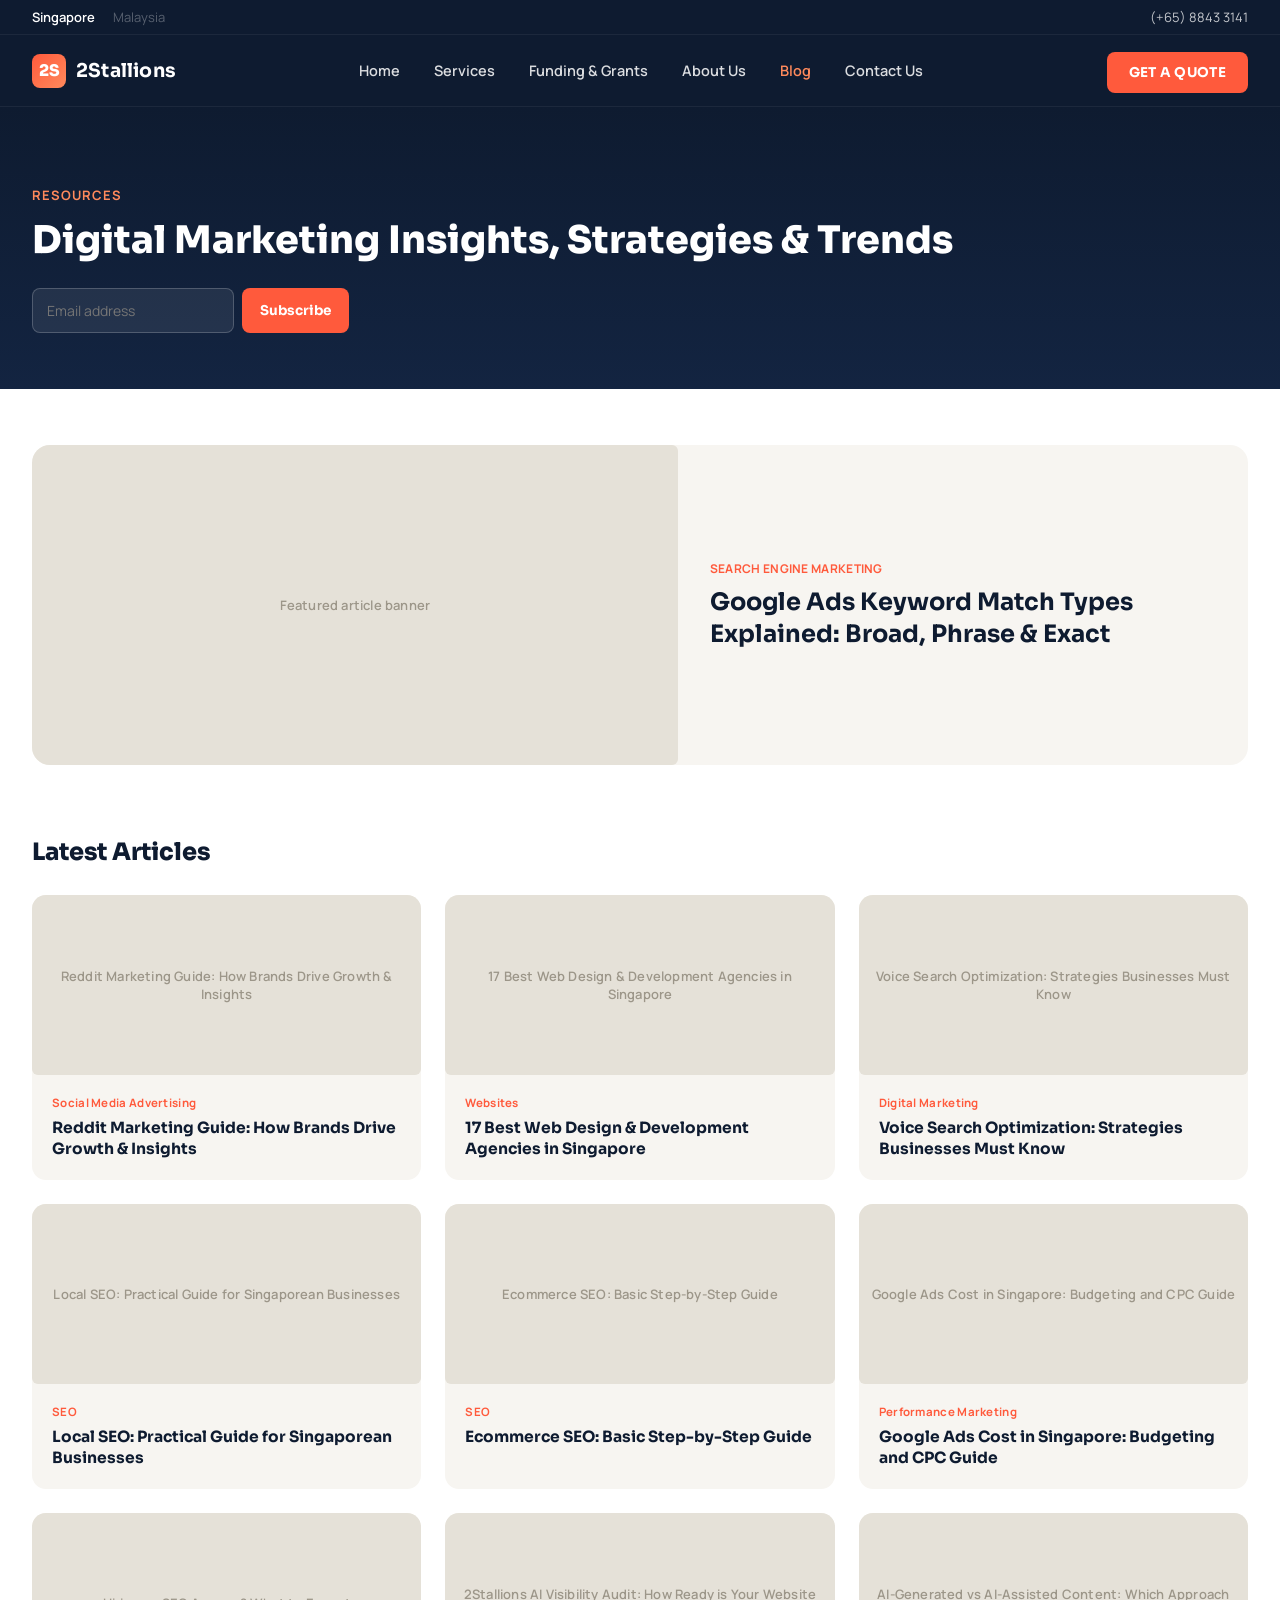
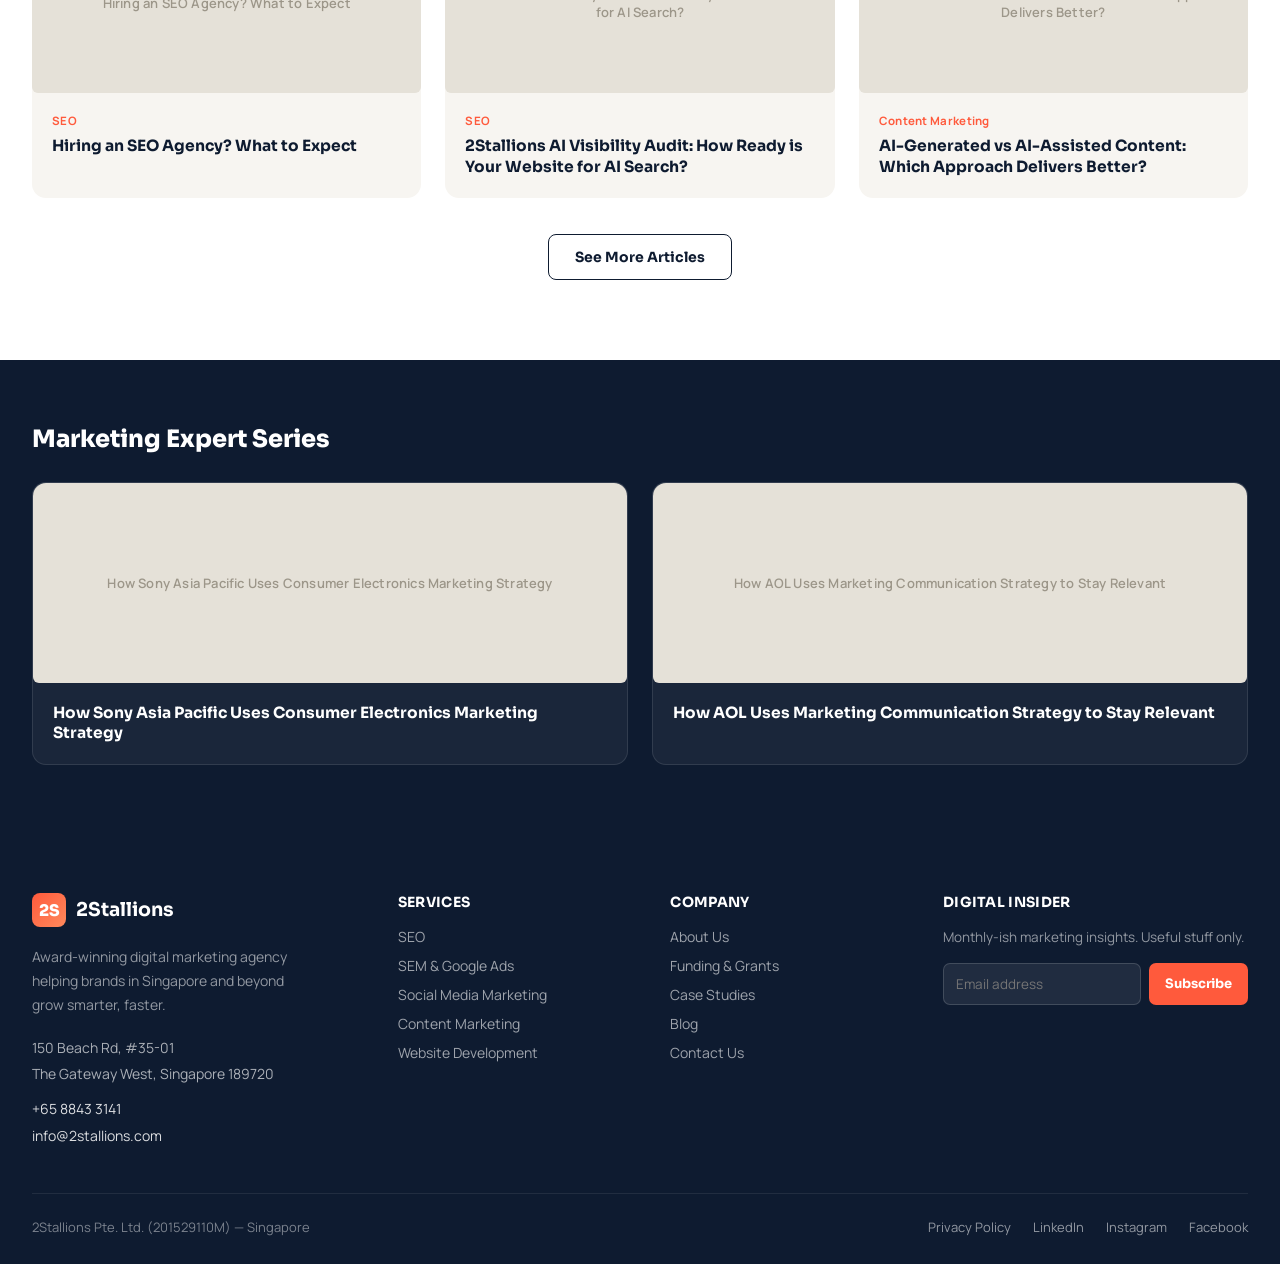
==== blog.html @ 367ffdf5 "Initial static site build from Claude Design prototype" ====
<!DOCTYPE html>
<html lang="en">
<head>
<meta charset="utf-8">
<meta name="viewport" content="width=device-width, initial-scale=1">
<title>Blog | 2Stallions Digital Marketing Insights</title>
<meta name="description" content="Digital marketing insights, strategies and trends from the 2Stallions team — SEO, SEM, social, content and more.">
<link rel="preconnect" href="https://fonts.googleapis.com">
<link href="https://fonts.googleapis.com/css2?family=Sora:wght@600;700;800&family=Manrope:wght@400;500;600;700&display=swap" rel="stylesheet">
<link rel="stylesheet" href="./styles.css">
<style>
@media (max-width:980px){ h1{font-size:clamp(26px,6vw,38px) !important} }
</style>
</head>
<body>
<div style="overflow-x:hidden">
<header style="position:sticky;top:0;z-index:100;background:#0E1B30;font-family:'Manrope',sans-serif;box-shadow:0 1px 0 rgba(255,255,255,0.06)">
  <div style="display:flex;align-items:center;justify-content:space-between;gap:24px;max-width:1280px;margin:0 auto;padding:8px 32px;font-size:13px;color:rgba(255,255,255,0.6);border-bottom:1px solid rgba(255,255,255,0.06)">
    <div style="display:flex;gap:18px;align-items:center">
      <span style="color:#fff;font-weight:600">Singapore</span>
      <span style="opacity:0.5">Malaysia</span>
    </div>
    <div style="display:flex;gap:20px;align-items:center">
      <a href="tel:+6588433141" style="color:rgba(255,255,255,0.75);text-decoration:none">(+65) 8843 3141</a>
    </div>
  </div>
  <div style="display:flex;align-items:center;justify-content:space-between;max-width:1280px;margin:0 auto;padding:16px 32px;gap:24px">
    <a href="./index.html" style="display:flex;align-items:center;gap:10px;text-decoration:none">
      <div style="width:34px;height:34px;border-radius:8px;background:linear-gradient(135deg,#FF5A3C,#FF8A5C);display:flex;align-items:center;justify-content:center;font-family:'Sora',sans-serif;font-weight:800;color:#fff;font-size:16px">2S</div>
      <span style="font-family:'Sora',sans-serif;font-weight:700;font-size:19px;color:#fff;letter-spacing:0.2px">2Stallions</span>
    </a>
    <nav class="hdr-desktop-nav">
      <div class="nav-item-wrap" style="position:relative"><a href="./index.html" style="display:flex;align-items:center;gap:4px;color:rgba(255,255,255,0.85);text-decoration:none;font-size:14.5px;font-weight:600;padding:10px 4px">Home</a></div>
      <div class="nav-item-wrap" style="position:relative"><a href="./services.html" style="display:flex;align-items:center;gap:4px;color:rgba(255,255,255,0.85);text-decoration:none;font-size:14.5px;font-weight:600;padding:10px 4px">Services</a></div>
      <div class="nav-item-wrap" style="position:relative"><a href="./grants.html" style="display:flex;align-items:center;gap:4px;color:rgba(255,255,255,0.85);text-decoration:none;font-size:14.5px;font-weight:600;padding:10px 4px">Funding &amp; Grants</a></div>
      <div class="nav-item-wrap" style="position:relative"><a href="./about.html" style="display:flex;align-items:center;gap:4px;color:rgba(255,255,255,0.85);text-decoration:none;font-size:14.5px;font-weight:600;padding:10px 4px">About Us</a></div>
      <div class="nav-item-wrap" style="position:relative"><a href="./blog.html" style="display:flex;align-items:center;gap:4px;color:#FF8A5C;text-decoration:none;font-size:14.5px;font-weight:600;padding:10px 4px">Blog</a></div>
      <div class="nav-item-wrap" style="position:relative"><a href="./contact.html" style="display:flex;align-items:center;gap:4px;color:rgba(255,255,255,0.85);text-decoration:none;font-size:14.5px;font-weight:600;padding:10px 4px">Contact Us</a></div>
    </nav>
    <div style="display:flex;align-items:center;gap:14px">
      <a href="./contact.html" class="hdr-cta-desktop" style="text-decoration:none">
        <span style="background:#FF5A3C;color:#fff;font-family:'Sora',sans-serif;font-weight:700;font-size:13.5px;letter-spacing:0.3px;padding:12px 22px;border-radius:8px;white-space:nowrap">GET A QUOTE</span>
      </a>
      <details class="hdr-mobile-toggle">
        <summary aria-label="Toggle navigation" style="color:#fff;font-size:22px;line-height:1;padding:6px">
          <span class="hdr-mobile-icon-open">&#9776;</span><span class="hdr-mobile-icon-close">&#10005;</span>
        </summary>
        <div style="background:#0E1B30;border-top:1px solid rgba(255,255,255,0.08);padding:8px 24px 24px;display:flex;flex-direction:column;gap:2px;animation:hdr-fade 0.15s ease-out">
          <a href="./index.html" style="color:rgba(255,255,255,0.85);text-decoration:none;font-size:15.5px;font-weight:600;padding:12px 4px;border-bottom:1px solid rgba(255,255,255,0.06)">Home</a>
          <a href="./services.html" style="color:rgba(255,255,255,0.85);text-decoration:none;font-size:15.5px;font-weight:600;padding:12px 4px;border-bottom:1px solid rgba(255,255,255,0.06)">Services</a>
          <a href="./grants.html" style="color:rgba(255,255,255,0.85);text-decoration:none;font-size:15.5px;font-weight:600;padding:12px 4px;border-bottom:1px solid rgba(255,255,255,0.06)">Funding &amp; Grants</a>
          <a href="./about.html" style="color:rgba(255,255,255,0.85);text-decoration:none;font-size:15.5px;font-weight:600;padding:12px 4px;border-bottom:1px solid rgba(255,255,255,0.06)">About Us</a>
          <a href="./blog.html" style="color:#FF8A5C;text-decoration:none;font-size:15.5px;font-weight:600;padding:12px 4px;border-bottom:1px solid rgba(255,255,255,0.06)">Blog</a>
          <a href="./contact.html" style="color:rgba(255,255,255,0.85);text-decoration:none;font-size:15.5px;font-weight:600;padding:12px 4px;border-bottom:1px solid rgba(255,255,255,0.06)">Contact Us</a>
          <a href="./contact.html" style="margin-top:14px;text-align:center;background:#FF5A3C;color:#fff;font-family:'Sora',sans-serif;font-weight:700;font-size:14px;padding:14px;border-radius:8px;text-decoration:none">GET A QUOTE</a>
        </div>
      </details>
    </div>
  </div>
</header>

<section style="background:linear-gradient(180deg,#0E1B30 0%,#132441 100%);padding:80px 32px 56px">
  <div style="max-width:1280px;margin:0 auto;display:flex;flex-wrap:wrap;justify-content:space-between;align-items:flex-end;gap:24px">
    <div>
      <p style="font-size:13px;font-weight:700;letter-spacing:1px;color:#FF8A5C;margin:0 0 12px">RESOURCES</p>
      <h1 style="font-family:'Sora',sans-serif;font-weight:800;font-size:38px;color:#fff;margin:0">Digital Marketing Insights, Strategies &amp; Trends</h1>
    </div>
    <form style="display:flex;gap:8px">
      <input required type="email" placeholder="Email address" style="background:rgba(255,255,255,0.08);border:1px solid rgba(255,255,255,0.2);border-radius:8px;padding:12px 14px;color:#fff;font-size:14px;font-family:'Manrope',sans-serif" />
      <button type="submit" style="background:#FF5A3C;color:#fff;border:none;border-radius:8px;padding:12px 18px;font-family:'Sora',sans-serif;font-weight:700;font-size:13.5px;cursor:pointer;white-space:nowrap">Subscribe</button>
    </form>
  </div>
</section>

<section style="padding:56px 32px;background:#fff">
  <div style="max-width:1280px;margin:0 auto">
    <a href="#" style="text-decoration:none;display:grid;grid-template-columns:1.2fr 1fr;gap:32px;align-items:center;background:#F7F5F1;border-radius:18px;overflow:hidden" class="g-2col">
      <div class="img-placeholder" style="width:100%;height:320px;border-radius:6px;">Featured article banner</div>
      <div style="padding:8px 32px 8px 0">
        <div style="font-size:12px;font-weight:700;color:#FF5A3C;letter-spacing:0.3px;margin-bottom:10px">SEARCH ENGINE MARKETING</div>
        <div style="font-family:'Sora',sans-serif;font-weight:700;font-size:24px;color:#0E1B30;line-height:1.3">Google Ads Keyword Match Types Explained: Broad, Phrase &amp; Exact</div>
      </div>
    </a>
  </div>
</section>

<section style="padding:16px 32px 80px;background:#fff">
  <div style="max-width:1280px;margin:0 auto">
    <h2 style="font-family:'Sora',sans-serif;font-weight:800;font-size:24px;color:#0E1B30;margin:0 0 28px">Latest Articles</h2>
    <div style="display:grid;grid-template-columns:repeat(3,1fr);gap:24px" class="g-3col">
      <a href="#" style="text-decoration:none;display:block;background:#F7F5F1;border-radius:14px;overflow:hidden">
          <div class="img-placeholder" style="width:100%;height:180px;border-radius:6px;">Reddit Marketing Guide: How Brands Drive Growth & Insights</div>
          <div style="padding:20px">
            <div style="font-size:11.5px;font-weight:700;color:#FF5A3C;letter-spacing:0.3px;margin-bottom:8px">Social Media Advertising</div>
            <div style="font-family:'Sora',sans-serif;font-weight:700;font-size:15.5px;color:#0E1B30;line-height:1.35">Reddit Marketing Guide: How Brands Drive Growth & Insights</div>
          </div>
        </a>
      <a href="#" style="text-decoration:none;display:block;background:#F7F5F1;border-radius:14px;overflow:hidden">
          <div class="img-placeholder" style="width:100%;height:180px;border-radius:6px;">17 Best Web Design & Development Agencies in Singapore</div>
          <div style="padding:20px">
            <div style="font-size:11.5px;font-weight:700;color:#FF5A3C;letter-spacing:0.3px;margin-bottom:8px">Websites</div>
            <div style="font-family:'Sora',sans-serif;font-weight:700;font-size:15.5px;color:#0E1B30;line-height:1.35">17 Best Web Design & Development Agencies in Singapore</div>
          </div>
        </a>
      <a href="#" style="text-decoration:none;display:block;background:#F7F5F1;border-radius:14px;overflow:hidden">
          <div class="img-placeholder" style="width:100%;height:180px;border-radius:6px;">Voice Search Optimization: Strategies Businesses Must Know</div>
          <div style="padding:20px">
            <div style="font-size:11.5px;font-weight:700;color:#FF5A3C;letter-spacing:0.3px;margin-bottom:8px">Digital Marketing</div>
            <div style="font-family:'Sora',sans-serif;font-weight:700;font-size:15.5px;color:#0E1B30;line-height:1.35">Voice Search Optimization: Strategies Businesses Must Know</div>
          </div>
        </a>
      <a href="#" style="text-decoration:none;display:block;background:#F7F5F1;border-radius:14px;overflow:hidden">
          <div class="img-placeholder" style="width:100%;height:180px;border-radius:6px;">Local SEO: Practical Guide for Singaporean Businesses</div>
          <div style="padding:20px">
            <div style="font-size:11.5px;font-weight:700;color:#FF5A3C;letter-spacing:0.3px;margin-bottom:8px">SEO</div>
            <div style="font-family:'Sora',sans-serif;font-weight:700;font-size:15.5px;color:#0E1B30;line-height:1.35">Local SEO: Practical Guide for Singaporean Businesses</div>
          </div>
        </a>
      <a href="#" style="text-decoration:none;display:block;background:#F7F5F1;border-radius:14px;overflow:hidden">
          <div class="img-placeholder" style="width:100%;height:180px;border-radius:6px;">Ecommerce SEO: Basic Step-by-Step Guide</div>
          <div style="padding:20px">
            <div style="font-size:11.5px;font-weight:700;color:#FF5A3C;letter-spacing:0.3px;margin-bottom:8px">SEO</div>
            <div style="font-family:'Sora',sans-serif;font-weight:700;font-size:15.5px;color:#0E1B30;line-height:1.35">Ecommerce SEO: Basic Step-by-Step Guide</div>
          </div>
        </a>
      <a href="#" style="text-decoration:none;display:block;background:#F7F5F1;border-radius:14px;overflow:hidden">
          <div class="img-placeholder" style="width:100%;height:180px;border-radius:6px;">Google Ads Cost in Singapore: Budgeting and CPC Guide</div>
          <div style="padding:20px">
            <div style="font-size:11.5px;font-weight:700;color:#FF5A3C;letter-spacing:0.3px;margin-bottom:8px">Performance Marketing</div>
            <div style="font-family:'Sora',sans-serif;font-weight:700;font-size:15.5px;color:#0E1B30;line-height:1.35">Google Ads Cost in Singapore: Budgeting and CPC Guide</div>
          </div>
        </a>
      <a href="#" style="text-decoration:none;display:block;background:#F7F5F1;border-radius:14px;overflow:hidden">
          <div class="img-placeholder" style="width:100%;height:180px;border-radius:6px;">Hiring an SEO Agency? What to Expect</div>
          <div style="padding:20px">
            <div style="font-size:11.5px;font-weight:700;color:#FF5A3C;letter-spacing:0.3px;margin-bottom:8px">SEO</div>
            <div style="font-family:'Sora',sans-serif;font-weight:700;font-size:15.5px;color:#0E1B30;line-height:1.35">Hiring an SEO Agency? What to Expect</div>
          </div>
        </a>
      <a href="#" style="text-decoration:none;display:block;background:#F7F5F1;border-radius:14px;overflow:hidden">
          <div class="img-placeholder" style="width:100%;height:180px;border-radius:6px;">2Stallions AI Visibility Audit: How Ready is Your Website for AI Search?</div>
          <div style="padding:20px">
            <div style="font-size:11.5px;font-weight:700;color:#FF5A3C;letter-spacing:0.3px;margin-bottom:8px">SEO</div>
            <div style="font-family:'Sora',sans-serif;font-weight:700;font-size:15.5px;color:#0E1B30;line-height:1.35">2Stallions AI Visibility Audit: How Ready is Your Website for AI Search?</div>
          </div>
        </a>
      <a href="#" style="text-decoration:none;display:block;background:#F7F5F1;border-radius:14px;overflow:hidden">
          <div class="img-placeholder" style="width:100%;height:180px;border-radius:6px;">AI-Generated vs AI-Assisted Content: Which Approach Delivers Better?</div>
          <div style="padding:20px">
            <div style="font-size:11.5px;font-weight:700;color:#FF5A3C;letter-spacing:0.3px;margin-bottom:8px">Content Marketing</div>
            <div style="font-family:'Sora',sans-serif;font-weight:700;font-size:15.5px;color:#0E1B30;line-height:1.35">AI-Generated vs AI-Assisted Content: Which Approach Delivers Better?</div>
          </div>
        </a>
    </div>
    <div style="text-align:center;margin-top:36px">
      <a href="#" style="display:inline-block;border:1.5px solid #0E1B30;color:#0E1B30;text-decoration:none;font-family:'Sora',sans-serif;font-weight:700;font-size:14px;padding:13px 26px;border-radius:8px">See More Articles</a>
    </div>
  </div>
</section>

<section style="padding:64px 32px;background:#0E1B30">
  <div style="max-width:1280px;margin:0 auto">
    <h2 style="font-family:'Sora',sans-serif;font-weight:800;font-size:24px;color:#fff;margin:0 0 28px">Marketing Expert Series</h2>
    <div style="display:grid;grid-template-columns:repeat(2,1fr);gap:24px" class="g-2col">
      <a href="#" style="text-decoration:none;display:block;background:rgba(255,255,255,0.05);border:1px solid rgba(255,255,255,0.1);border-radius:14px;overflow:hidden">
          <div class="img-placeholder" style="width:100%;height:200px;border-radius:6px;">How Sony Asia Pacific Uses Consumer Electronics Marketing Strategy</div>
          <div style="padding:20px">
            <div style="font-family:'Sora',sans-serif;font-weight:700;font-size:15.5px;color:#fff;line-height:1.35">How Sony Asia Pacific Uses Consumer Electronics Marketing Strategy</div>
          </div>
        </a>
      <a href="#" style="text-decoration:none;display:block;background:rgba(255,255,255,0.05);border:1px solid rgba(255,255,255,0.1);border-radius:14px;overflow:hidden">
          <div class="img-placeholder" style="width:100%;height:200px;border-radius:6px;">How AOL Uses Marketing Communication Strategy to Stay Relevant</div>
          <div style="padding:20px">
            <div style="font-family:'Sora',sans-serif;font-weight:700;font-size:15.5px;color:#fff;line-height:1.35">How AOL Uses Marketing Communication Strategy to Stay Relevant</div>
          </div>
        </a>
    </div>
  </div>
</section>

<footer style="background:#0E1B30;font-family:'Manrope',sans-serif;color:rgba(255,255,255,0.75);padding:64px 32px 28px">
  <div style="max-width:1280px;margin:0 auto;display:grid;grid-template-columns:1.4fr 1fr 1fr 1.2fr;gap:40px" class="ftr-grid">
    <div>
      <div style="display:flex;align-items:center;gap:10px;margin-bottom:18px">
        <div style="width:34px;height:34px;border-radius:8px;background:linear-gradient(135deg,#FF5A3C,#FF8A5C);display:flex;align-items:center;justify-content:center;font-family:'Sora',sans-serif;font-weight:800;color:#fff;font-size:16px">2S</div>
        <span style="font-family:'Sora',sans-serif;font-weight:700;font-size:19px;color:#fff">2Stallions</span>
      </div>
      <p style="font-size:14px;line-height:1.7;color:rgba(255,255,255,0.55);max-width:280px;margin:0 0 18px">Award-winning digital marketing agency helping brands in Singapore and beyond grow smarter, faster.</p>
      <div style="font-size:14px;line-height:1.9;color:rgba(255,255,255,0.65)">
        <div>150 Beach Rd, #35-01</div>
        <div>The Gateway West, Singapore 189720</div>
        <div style="margin-top:8px"><a href="tel:+6588433141" style="color:rgba(255,255,255,0.85);text-decoration:none">+65 8843 3141</a></div>
        <div><a href="mailto:info@2stallions.com" style="color:rgba(255,255,255,0.85);text-decoration:none">info@2stallions.com</a></div>
      </div>
    </div>
    <div>
      <div style="font-family:'Sora',sans-serif;font-weight:700;color:#fff;font-size:14px;margin-bottom:16px;letter-spacing:0.3px">SERVICES</div>
      <div style="display:flex;flex-direction:column;gap:10px;font-size:14px">
        <a href="./services.html" style="color:rgba(255,255,255,0.6);text-decoration:none">SEO</a>
        <a href="./services.html" style="color:rgba(255,255,255,0.6);text-decoration:none">SEM &amp; Google Ads</a>
        <a href="./services.html" style="color:rgba(255,255,255,0.6);text-decoration:none">Social Media Marketing</a>
        <a href="./services.html" style="color:rgba(255,255,255,0.6);text-decoration:none">Content Marketing</a>
        <a href="./services.html" style="color:rgba(255,255,255,0.6);text-decoration:none">Website Development</a>
      </div>
    </div>
    <div>
      <div style="font-family:'Sora',sans-serif;font-weight:700;color:#fff;font-size:14px;margin-bottom:16px;letter-spacing:0.3px">COMPANY</div>
      <div style="display:flex;flex-direction:column;gap:10px;font-size:14px">
        <a href="./about.html" style="color:rgba(255,255,255,0.6);text-decoration:none">About Us</a>
        <a href="./grants.html" style="color:rgba(255,255,255,0.6);text-decoration:none">Funding &amp; Grants</a>
        <a href="./index.html#case-studies" style="color:rgba(255,255,255,0.6);text-decoration:none">Case Studies</a>
        <a href="./blog.html" style="color:rgba(255,255,255,0.6);text-decoration:none">Blog</a>
        <a href="./contact.html" style="color:rgba(255,255,255,0.6);text-decoration:none">Contact Us</a>
      </div>
    </div>
    <div>
      <div style="font-family:'Sora',sans-serif;font-weight:700;color:#fff;font-size:14px;margin-bottom:16px;letter-spacing:0.3px">DIGITAL INSIDER</div>
      <p style="font-size:13.5px;line-height:1.6;color:rgba(255,255,255,0.55);margin:0 0 14px">Monthly-ish marketing insights. Useful stuff only.</p>
      <form style="display:flex;gap:8px">
        <input type="email" required placeholder="Email address" style="flex:1;min-width:0;background:rgba(255,255,255,0.08);border:1px solid rgba(255,255,255,0.15);border-radius:7px;padding:11px 12px;color:#fff;font-size:13.5px;font-family:'Manrope',sans-serif" />
        <button type="submit" style="background:#FF5A3C;color:#fff;border:none;border-radius:7px;padding:11px 16px;font-family:'Sora',sans-serif;font-weight:700;font-size:13px;cursor:pointer;white-space:nowrap">Subscribe</button>
      </form>
    </div>
  </div>
  <div style="max-width:1280px;margin:44px auto 0;padding-top:24px;border-top:1px solid rgba(255,255,255,0.08);display:flex;flex-wrap:wrap;justify-content:space-between;gap:16px;font-size:13px;color:rgba(255,255,255,0.45)">
    <span>2Stallions Pte. Ltd. (201529110M) &mdash; Singapore</span>
    <div style="display:flex;gap:22px">
      <a href="#" style="color:rgba(255,255,255,0.55);text-decoration:none">Privacy Policy</a>
      <a href="https://www.linkedin.com/company/2stallions/" style="color:rgba(255,255,255,0.55);text-decoration:none">LinkedIn</a>
      <a href="https://www.instagram.com/2stallionsdigital/" style="color:rgba(255,255,255,0.55);text-decoration:none">Instagram</a>
      <a href="https://www.facebook.com/2Stallions/" style="color:rgba(255,255,255,0.55);text-decoration:none">Facebook</a>
    </div>
  </div>
</footer>
</div>
</body>
</html>
---- styles.css ----
/* 2Stallions — shared site styles
   Fonts (Sora / Manrope) are linked per-page via Google Fonts <link> tags in <head>. */

* { box-sizing: border-box; }

body {
  margin: 0;
  background: #F7F5F1;
  font-family: 'Manrope', sans-serif;
}

a { color: #FF5A3C; }
a:hover { color: #e8461e; }

/* ---------- Image placeholder boxes (stand-ins for real photography) ---------- */
.img-placeholder {
  display: flex;
  align-items: center;
  justify-content: center;
  text-align: center;
  background: #E5E1D8;
  color: #9C9689;
  font-family: 'Manrope', sans-serif;
  font-size: 13px;
  font-weight: 600;
  letter-spacing: 0.2px;
  padding: 10px;
  overflow: hidden;
}

/* ---------- Marquee (award logos strip) ---------- */
@keyframes marquee {
  from { transform: translateX(0); }
  to { transform: translateX(-50%); }
}
.marquee-track {
  display: flex;
  gap: 56px;
  align-items: center;
  width: max-content;
  animation: marquee 28s linear infinite;
}

/* ---------- FAQ / native accordion ---------- */
.faq-row summary { list-style: none; cursor: pointer; }
.faq-row summary::-webkit-details-marker { display: none; }
.faq-row summary::marker { content: ""; }

/* ---------- Header ---------- */
@keyframes hdr-fade { from { opacity: 0; transform: translateY(-6px); } to { opacity: 1; transform: translateY(0); } }

.hdr-desktop-nav { display: none; }
.hdr-cta-desktop { display: none; }
.hdr-mobile-toggle { display: inline-block; }
.hdr-mobile-toggle summary { list-style: none; cursor: pointer; }
.hdr-mobile-toggle summary::-webkit-details-marker { display: none; }
.hdr-mobile-toggle[open] .hdr-mobile-icon-open { display: none; }
.hdr-mobile-toggle .hdr-mobile-icon-close { display: none; }
.hdr-mobile-toggle[open] .hdr-mobile-icon-close { display: inline; }

.nav-item-wrap a:hover { color: #FF8A5C !important; }

@media (min-width: 980px) {
  .hdr-desktop-nav { display: flex !important; gap: 26px; align-items: center; }
  .hdr-cta-desktop { display: block !important; }
  .hdr-mobile-toggle { display: none !important; }
}

/* ---------- Footer ---------- */
@media (max-width: 900px) {
  .ftr-grid { grid-template-columns: repeat(2, 1fr) !important; }
}
@media (max-width: 560px) {
  .ftr-grid { grid-template-columns: 1fr !important; }
}

/* ---------- Shared responsive grid overrides used across pages ---------- */
@media (max-width: 980px) {
  .g-2col, .g-2col-sm { grid-template-columns: 1fr !important; }
  .g-3col, .g-4col, .g-5col { grid-template-columns: repeat(2, 1fr) !important; }
  .g-6col { grid-template-columns: repeat(3, 1fr) !important; }
  .hero-h1 { font-size: clamp(30px, 6vw, 52px) !important; }
}
@media (max-width: 600px) {
  .g-3col, .g-4col, .g-5col, .g-6col { grid-template-columns: 1fr !important; }
}
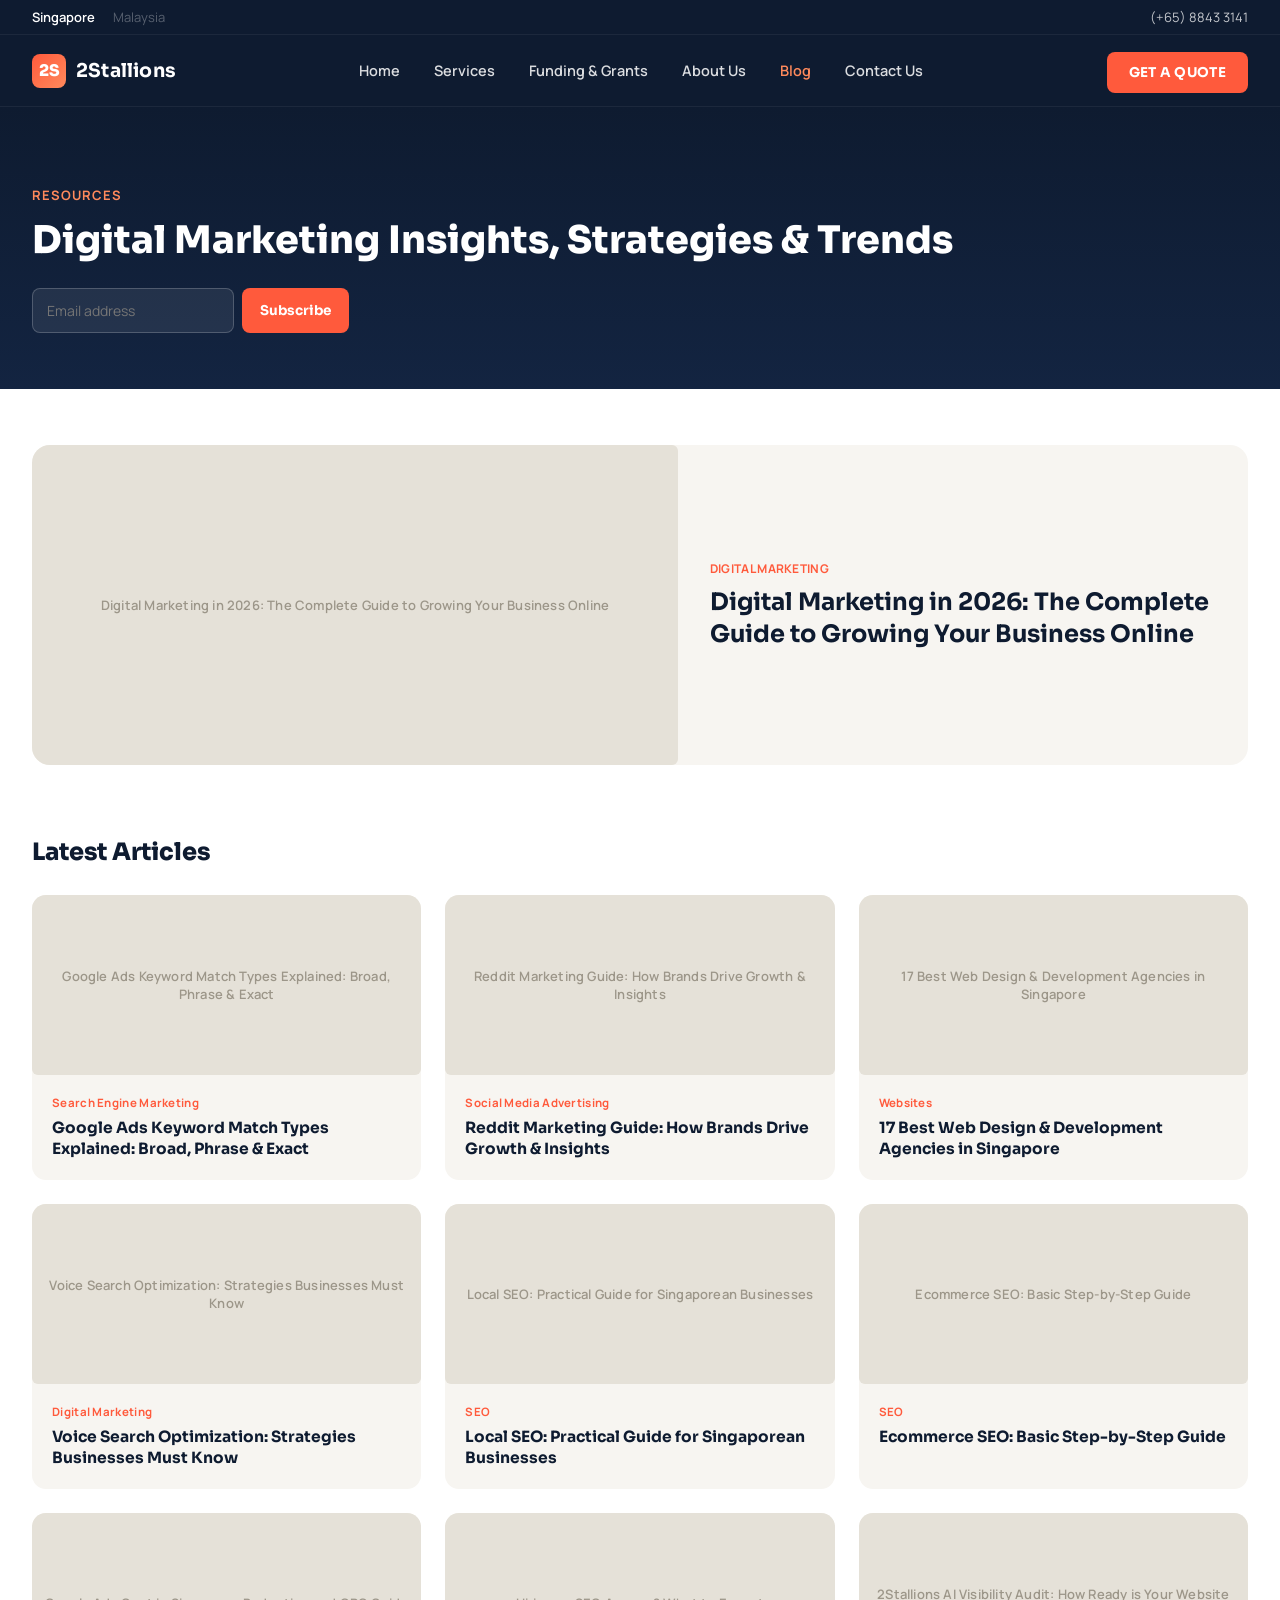
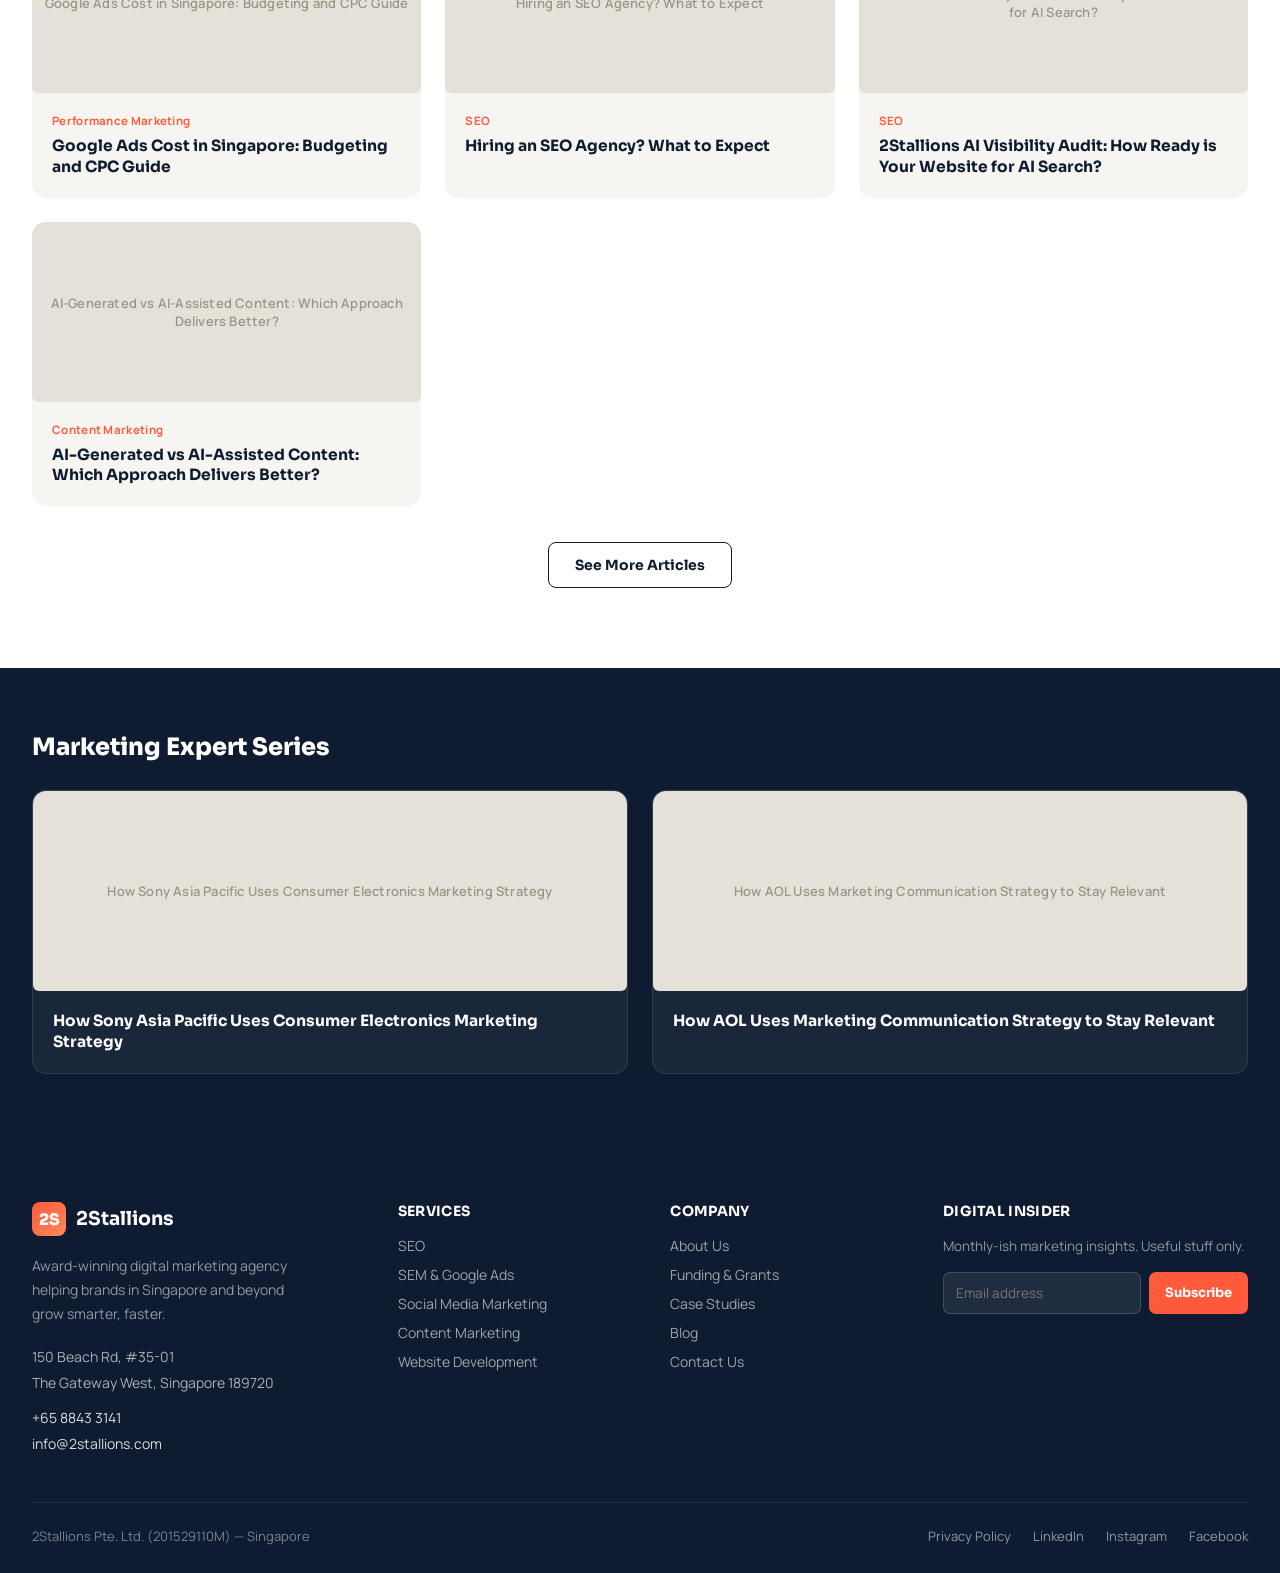
==== commit 9746f2b2: "Publish Google Ads keyword match types guide with SEO meta and schema markup" ====
--- a/blog.html
+++ b/blog.html
@@ -74,11 +74,11 @@
 
 <section style="padding:56px 32px;background:#fff">
   <div style="max-width:1280px;margin:0 auto">
-    <a href="#" style="text-decoration:none;display:grid;grid-template-columns:1.2fr 1fr;gap:32px;align-items:center;background:#F7F5F1;border-radius:18px;overflow:hidden" class="g-2col">
-      <div class="img-placeholder" style="width:100%;height:320px;border-radius:6px;">Featured article banner</div>
+    <a href="./digital-marketing-guide-2026.html" style="text-decoration:none;display:grid;grid-template-columns:1.2fr 1fr;gap:32px;align-items:center;background:#F7F5F1;border-radius:18px;overflow:hidden" class="g-2col">
+      <div class="img-placeholder" style="width:100%;height:320px;border-radius:6px;">Digital Marketing in 2026: The Complete Guide to Growing Your Business Online</div>
       <div style="padding:8px 32px 8px 0">
-        <div style="font-size:12px;font-weight:700;color:#FF5A3C;letter-spacing:0.3px;margin-bottom:10px">SEARCH ENGINE MARKETING</div>
-        <div style="font-family:'Sora',sans-serif;font-weight:700;font-size:24px;color:#0E1B30;line-height:1.3">Google Ads Keyword Match Types Explained: Broad, Phrase &amp; Exact</div>
+        <div style="font-size:12px;font-weight:700;color:#FF5A3C;letter-spacing:0.3px;margin-bottom:10px">DIGITAL MARKETING</div>
+        <div style="font-family:'Sora',sans-serif;font-weight:700;font-size:24px;color:#0E1B30;line-height:1.3">Digital Marketing in 2026: The Complete Guide to Growing Your Business Online</div>
       </div>
     </a>
   </div>
@@ -88,6 +88,13 @@
   <div style="max-width:1280px;margin:0 auto">
     <h2 style="font-family:'Sora',sans-serif;font-weight:800;font-size:24px;color:#0E1B30;margin:0 0 28px">Latest Articles</h2>
     <div style="display:grid;grid-template-columns:repeat(3,1fr);gap:24px" class="g-3col">
+      <a href="./google-ads-keyword-match-types.html" style="text-decoration:none;display:block;background:#F7F5F1;border-radius:14px;overflow:hidden">
+          <div class="img-placeholder" style="width:100%;height:180px;border-radius:6px;">Google Ads Keyword Match Types Explained: Broad, Phrase &amp; Exact</div>
+          <div style="padding:20px">
+            <div style="font-size:11.5px;font-weight:700;color:#FF5A3C;letter-spacing:0.3px;margin-bottom:8px">Search Engine Marketing</div>
+            <div style="font-family:'Sora',sans-serif;font-weight:700;font-size:15.5px;color:#0E1B30;line-height:1.35">Google Ads Keyword Match Types Explained: Broad, Phrase &amp; Exact</div>
+          </div>
+        </a>
       <a href="#" style="text-decoration:none;display:block;background:#F7F5F1;border-radius:14px;overflow:hidden">
           <div class="img-placeholder" style="width:100%;height:180px;border-radius:6px;">Reddit Marketing Guide: How Brands Drive Growth & Insights</div>
           <div style="padding:20px">
